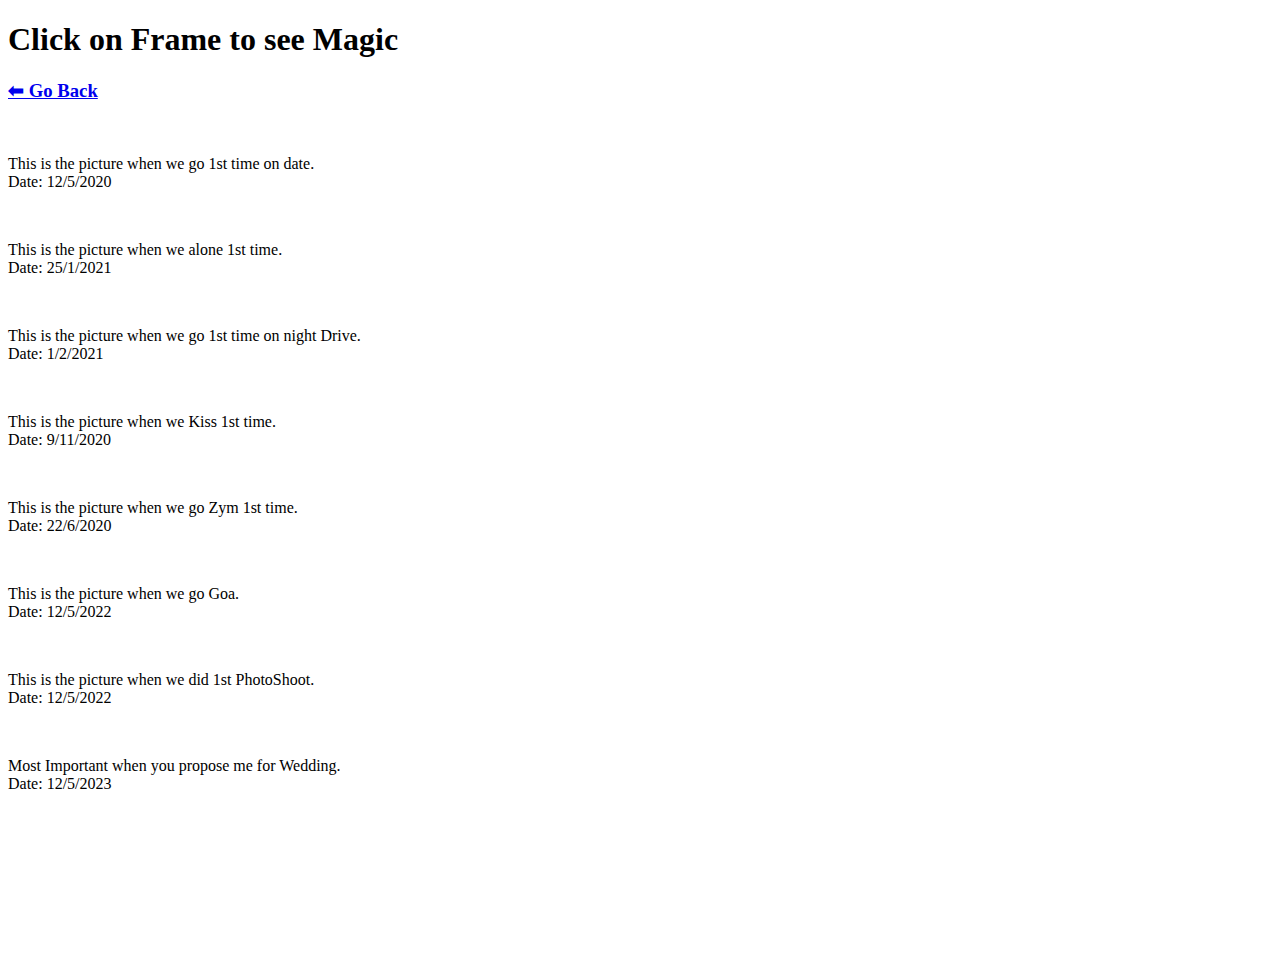
==== gallery.html @ d54800e2 "Update gallery.html" ====
<!DOCTYPE html>
<html lang="en">
  <head>
    <meta charset="UTF-8" />
    <meta name="viewport" content="width=device-width, initial-scale=1.0" />
    <title>Gallery</title>
    <link rel="stylesheet" href="css/gallery.css" />
  </head>
  <body>
    <div class="text">
        <h1>Click on Frame to see Magic </h1>
        <h3><a href="index.html"> ⬅ Go Back </a> </h3>
    </div>
    <div class="container">
        <!--card 1-->
      <div class="card">
        <div class="image image1"></div>
        <div class="info">
          <img src="https://i.postimg.cc/bJwJ0CLr/image6.jpg" alt="">
          <p>
            This is the picture when we go <span>1st time on date.</span>
           <br> Date: 12/5/2020
          </p>
        </div>
      </div>
      <!--card 2-->
      <div class="card">
        <div class="image image1"></div>
        <div class="info">
          <img src="https://i.postimg.cc/Z5C6VSNg/couple-1867098-640.jpg" alt="">
          <p>
            This is the picture when <span>we alone 1st time.</span>
           <br> Date: 25/1/2021
          </p>
        </div>
      </div>
      <!--card 3-->
      <div class="card">
        <div class="image image1"></div>
        <div class="info">
          <img src="https://i.postimg.cc/VNXgWwQw/relationship-2178963-1280.jpg" alt="">
          <p>
            This is the picture when we go <span>1st time on night Drive.</span>
           <br> Date: 1/2/2021
          </p>
        </div>
      </div> 
      <!--card 4-->
      <div class="card">
        <div class="image image1"></div>
        <div class="info">
          <img src="https://i.postimg.cc/Z5tyFdT9/man-1853532-640.jpg" alt="">
          <p>
            This is the picture when <span>we Kiss 1st time.</span>
           <br> Date: 9/11/2020
          </p>
        </div>
      </div>
      <!--card 5-->
      <div class="card">
        <div class="image image1"></div>
        <div class="info">
          <img src="https://i.postimg.cc/Vs2Fp5fw/man-2264825-640.jpg" alt="">
          <p>
            This is the picture when we go  <span> Zym 1st time.</span> 
           <br> Date: 22/6/2020
          </p>
        </div>
      </div>
      <!--card 6-->
      <div class="card">
        <div class="image image1"></div>
        <div class="info">
          <img src="https://i.postimg.cc/hGhzKbs5/couple-768683-640.jpg" alt="">
          <p>
            This is the picture when <span>we go Goa.</span>
           <br> Date: 12/5/2022
          </p>
        </div>
      </div>
      <!--card 7-->
      <div class="card">
        <div class="image image1"></div>
        <div class="info">
          <img src="https://i.postimg.cc/DztZnV8S/couple-1822585-640.jpg" alt="">
          <p>
            This is the picture when we did <span>1st PhotoShoot.</span>
           <br> Date: 12/5/2022
          </p>
        </div>
      </div>
      <!--card 8-->
      <div class="card">
        <div class="image image1"></div>
        <div class="info">
          <img src="https://i.postimg.cc/qqDWHrvY/couple-443600-1280.jpg" alt="">
          <p>
           Most Important when you <span> propose me for Wedding. </span>
           <br> Date: 12/5/2023
          </p>
        </div>
      </div>    

     <!-- <div class="card">
        <div class="image image2">

        </div>
      </div>
      <div class="card">
        <div class="image image3">
            <div class="info">
        </div>

      </div>
    </div>-->
    <svg>
      <filter id="wavy1">
        <feturbulence
          x="0"
          y="0"
          baseFrequency="0.2"
          numOctaves="5"
          seed="1"
        ></feturbulence>
        <feDisplacementMap in="SourceGraphic" scale="20" />
      </filter>
    </svg>
    <svg>
      <filter id="wavy2">
        <feturbulence
          x="0"
          y="0"
          baseFrequency="0.02"
          numOctaves="5"
          seed="1"
        ></feturbulence>
        <feDisplacementMap in="SourceGraphic" scale="20" />
      </filter>
    </svg>
    <svg>
      <filter id="wavy3">
        <feturbulence
          x="0"
          y="0"
          baseFrequency="0.1"
          numOctaves="5"
          seed="1"
        ></feturbulence>
        <feDisplacementMap in="SourceGraphic" scale="20" />
      </filter>
    </svg>
  </body>
</html>
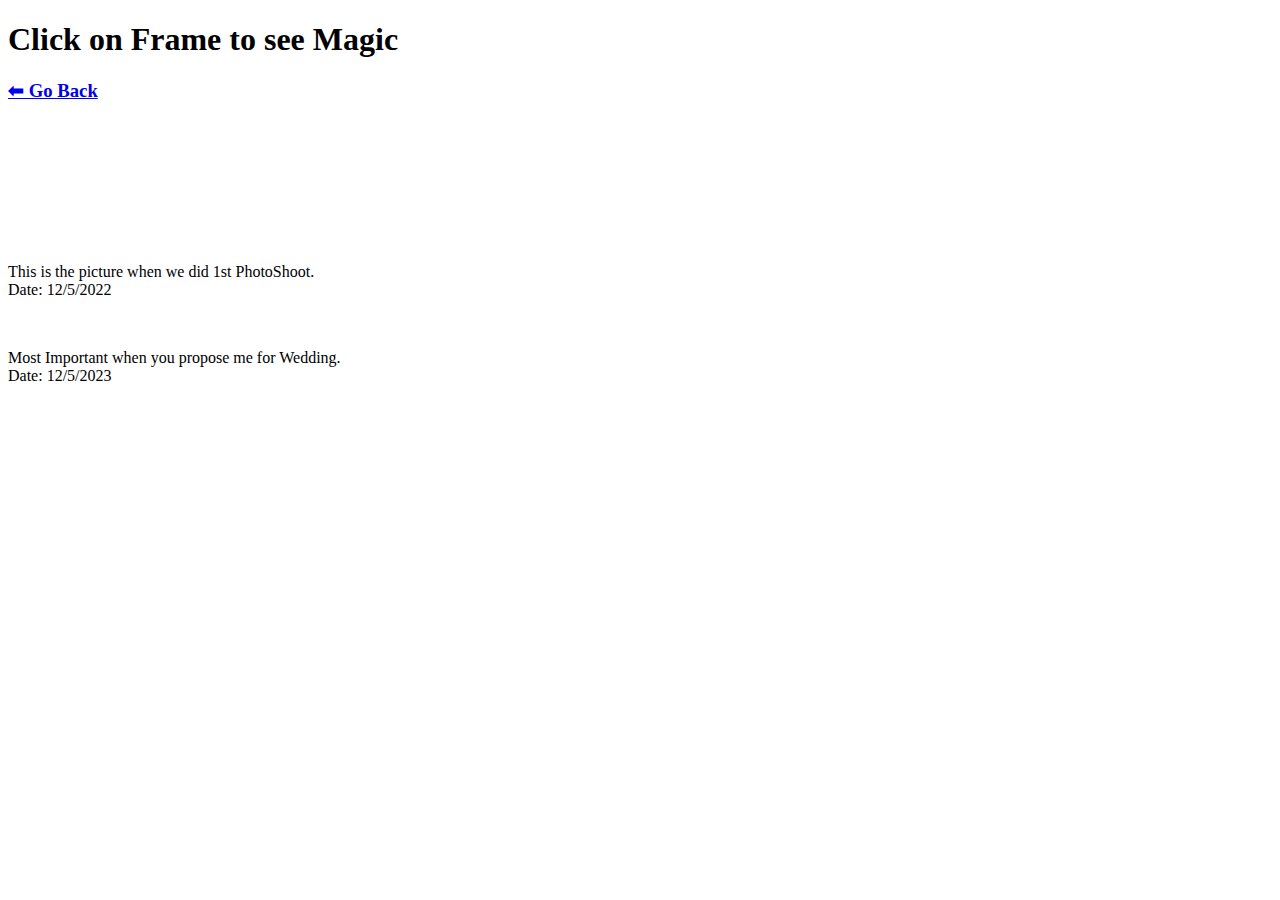
==== commit d738f4bd: "Update gallery.html" ====
--- a/gallery.html
+++ b/gallery.html
@@ -17,65 +17,41 @@
         <div class="image image1"></div>
         <div class="info">
           <img src="https://i.postimg.cc/bJwJ0CLr/image6.jpg" alt="">
-          <p>
-            This is the picture when we go <span>1st time on date.</span>
-           <br> Date: 12/5/2020
-          </p>
         </div>
       </div>
       <!--card 2-->
       <div class="card">
         <div class="image image1"></div>
         <div class="info">
-          <img src="https://i.postimg.cc/Z5C6VSNg/couple-1867098-640.jpg" alt="">
-          <p>
-            This is the picture when <span>we alone 1st time.</span>
-           <br> Date: 25/1/2021
-          </p>
+          <img src="https://i.postimg.cc/TwM0pbct/image2.jpg" alt="">
         </div>
       </div>
       <!--card 3-->
       <div class="card">
         <div class="image image1"></div>
         <div class="info">
-          <img src="https://i.postimg.cc/VNXgWwQw/relationship-2178963-1280.jpg" alt="">
-          <p>
-            This is the picture when we go <span>1st time on night Drive.</span>
-           <br> Date: 1/2/2021
-          </p>
+          <img src="https://i.postimg.cc/fT9fP93z/image1.jpg" alt="">
         </div>
       </div> 
       <!--card 4-->
       <div class="card">
         <div class="image image1"></div>
         <div class="info">
-          <img src="https://i.postimg.cc/Z5tyFdT9/man-1853532-640.jpg" alt="">
-          <p>
-            This is the picture when <span>we Kiss 1st time.</span>
-           <br> Date: 9/11/2020
-          </p>
+          <img src="https://i.postimg.cc/Xv8qCSft/image4.jpg" alt="">
         </div>
       </div>
       <!--card 5-->
       <div class="card">
         <div class="image image1"></div>
         <div class="info">
-          <img src="https://i.postimg.cc/Vs2Fp5fw/man-2264825-640.jpg" alt="">
-          <p>
-            This is the picture when we go  <span> Zym 1st time.</span> 
-           <br> Date: 22/6/2020
-          </p>
+          <img src="https://i.postimg.cc/Xv8qCSft/image4.jpg" alt="">
         </div>
       </div>
       <!--card 6-->
       <div class="card">
         <div class="image image1"></div>
         <div class="info">
-          <img src="https://i.postimg.cc/hGhzKbs5/couple-768683-640.jpg" alt="">
-          <p>
-            This is the picture when <span>we go Goa.</span>
-           <br> Date: 12/5/2022
-          </p>
+          <img src="https://i.postimg.cc/YSKrxT52/IMG-7736.jpg" alt="">
         </div>
       </div>
       <!--card 7-->
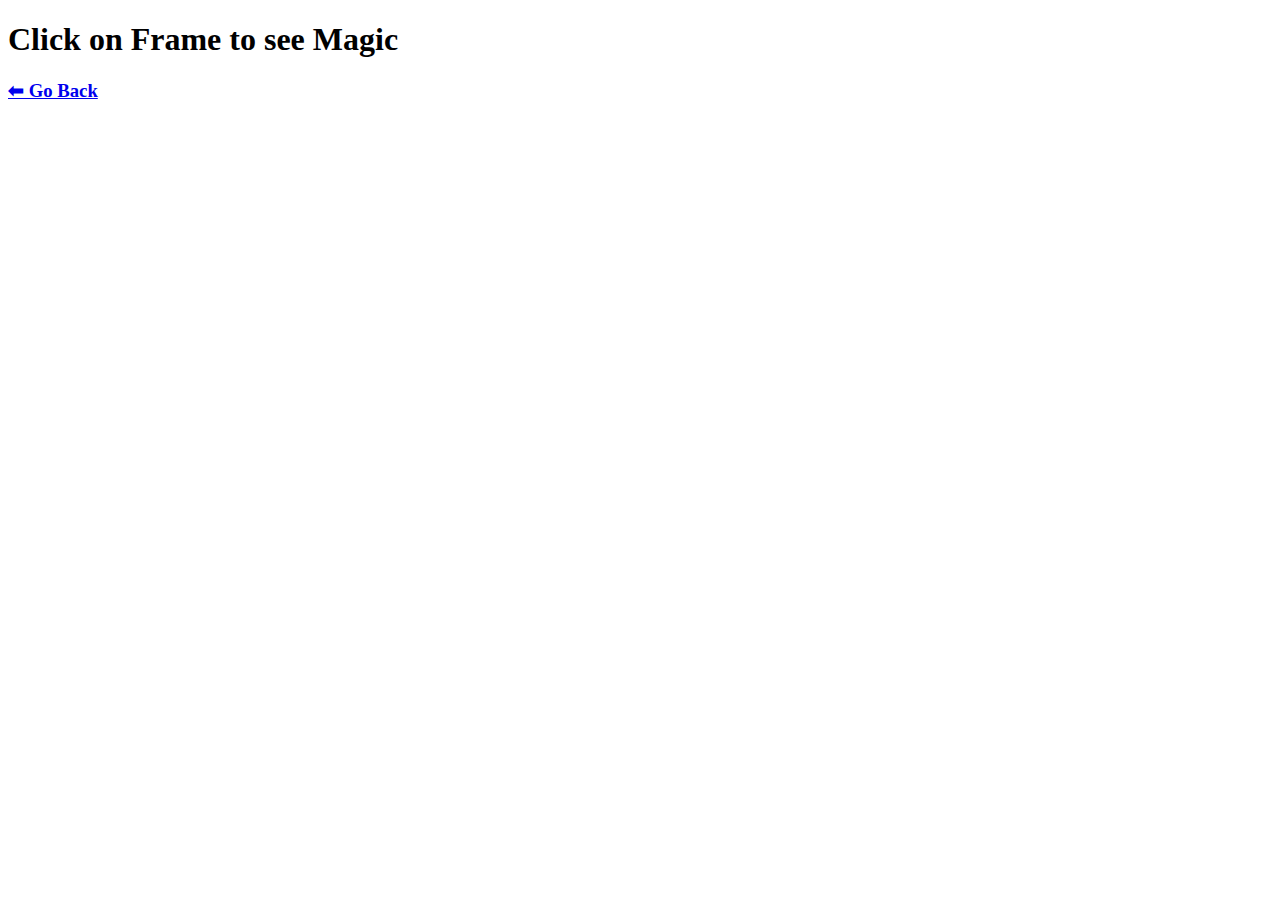
==== commit df1e4c50: "Update gallery.html" ====
--- a/gallery.html
+++ b/gallery.html
@@ -23,14 +23,14 @@
       <div class="card">
         <div class="image image1"></div>
         <div class="info">
-          <img src="https://i.postimg.cc/TwM0pbct/image2.jpg" alt="">
+          <img src="https://i.postimg.cc/MTG1WcdF/image9.jpg" alt="">
         </div>
       </div>
       <!--card 3-->
       <div class="card">
         <div class="image image1"></div>
         <div class="info">
-          <img src="https://i.postimg.cc/fT9fP93z/image1.jpg" alt="">
+          <img src="https://i.postimg.cc/hPCh9Sb9/image10.jpg" alt="">
         </div>
       </div> 
       <!--card 4-->
@@ -44,38 +44,37 @@
       <div class="card">
         <div class="image image1"></div>
         <div class="info">
-          <img src="https://i.postimg.cc/Xv8qCSft/image4.jpg" alt="">
+          <img src="https://i.postimg.cc/QC0gQQVs/image5.jpg" alt="">
         </div>
       </div>
       <!--card 6-->
       <div class="card">
         <div class="image image1"></div>
         <div class="info">
-          <img src="https://i.postimg.cc/YSKrxT52/IMG-7736.jpg" alt="">
+          <img src="https://i.postimg.cc/qMq2fCzh/image7.jpg" alt="">
         </div>
       </div>
       <!--card 7-->
       <div class="card">
         <div class="image image1"></div>
         <div class="info">
-          <img src="https://i.postimg.cc/DztZnV8S/couple-1822585-640.jpg" alt="">
-          <p>
-            This is the picture when we did <span>1st PhotoShoot.</span>
-           <br> Date: 12/5/2022
-          </p>
+          <img src="https://i.postimg.cc/fypcqw7g/image8.jpg" alt="">
         </div>
       </div>
       <!--card 8-->
       <div class="card">
         <div class="image image1"></div>
         <div class="info">
-          <img src="https://i.postimg.cc/qqDWHrvY/couple-443600-1280.jpg" alt="">
-          <p>
-           Most Important when you <span> propose me for Wedding. </span>
-           <br> Date: 12/5/2023
-          </p>
+          <img src="https://i.postimg.cc/6pS0bfcp/image2.jpg" alt="">
         </div>
-      </div>    
+      </div> 
+      <!--card 9-->
+      <div class="card">
+        <div class="image image1"></div>
+        <div class="info">
+          <img src="https://i.postimg.cc/mrHSv1pN/image1.jpg" alt="">
+        </div>
+      </div>
 
      <!-- <div class="card">
         <div class="image image2">
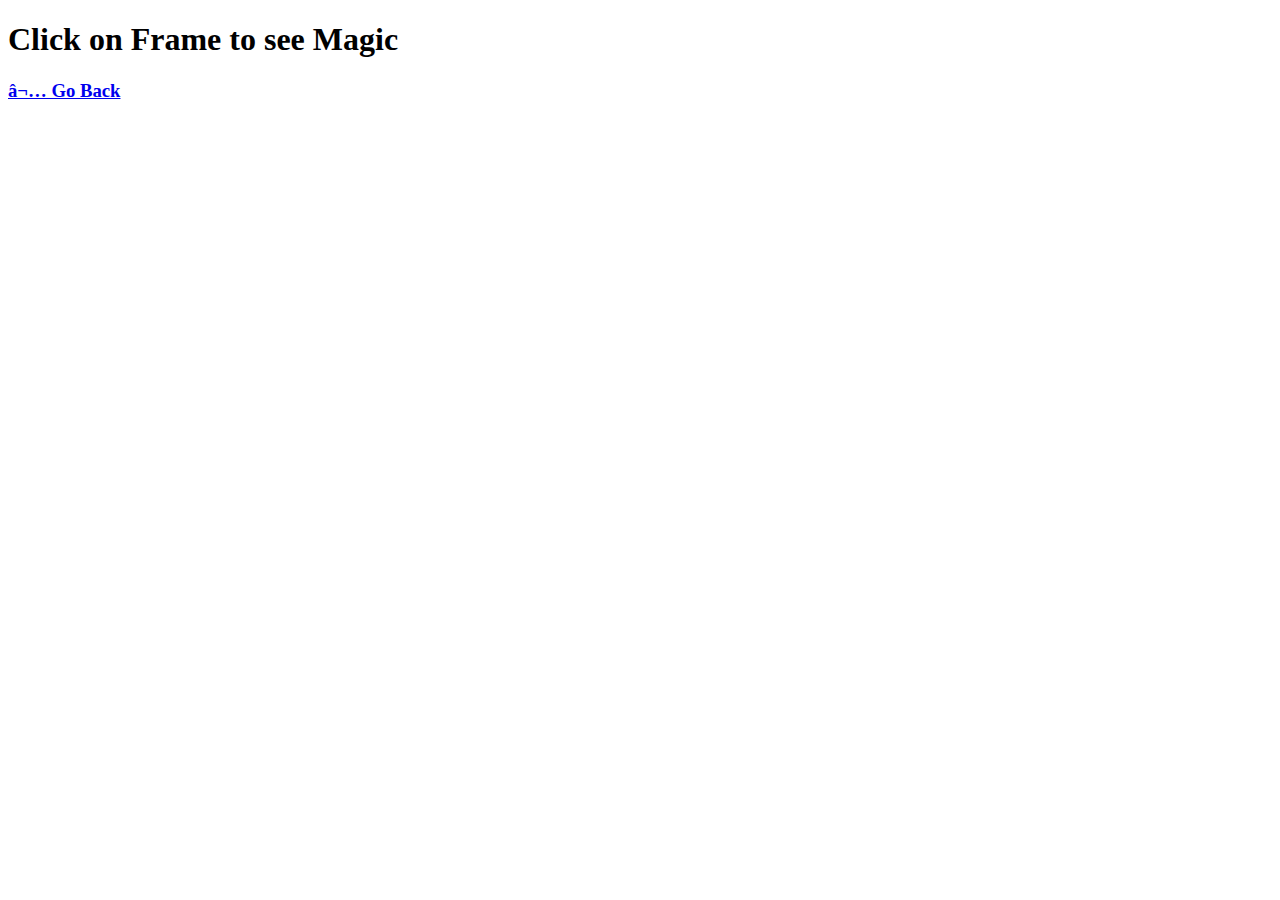
==== commit 966011de: "Update gallery.html" ====
--- a/gallery.html
+++ b/gallery.html
@@ -1,7 +1,7 @@
 <!DOCTYPE html>
 <html lang="en">
   <head>
-    <meta charset="UTF-8" />
+    <meta charset="UTF-9" />
     <meta name="viewport" content="width=device-width, initial-scale=1.0" />
     <title>Gallery</title>
     <link rel="stylesheet" href="css/gallery.css" />
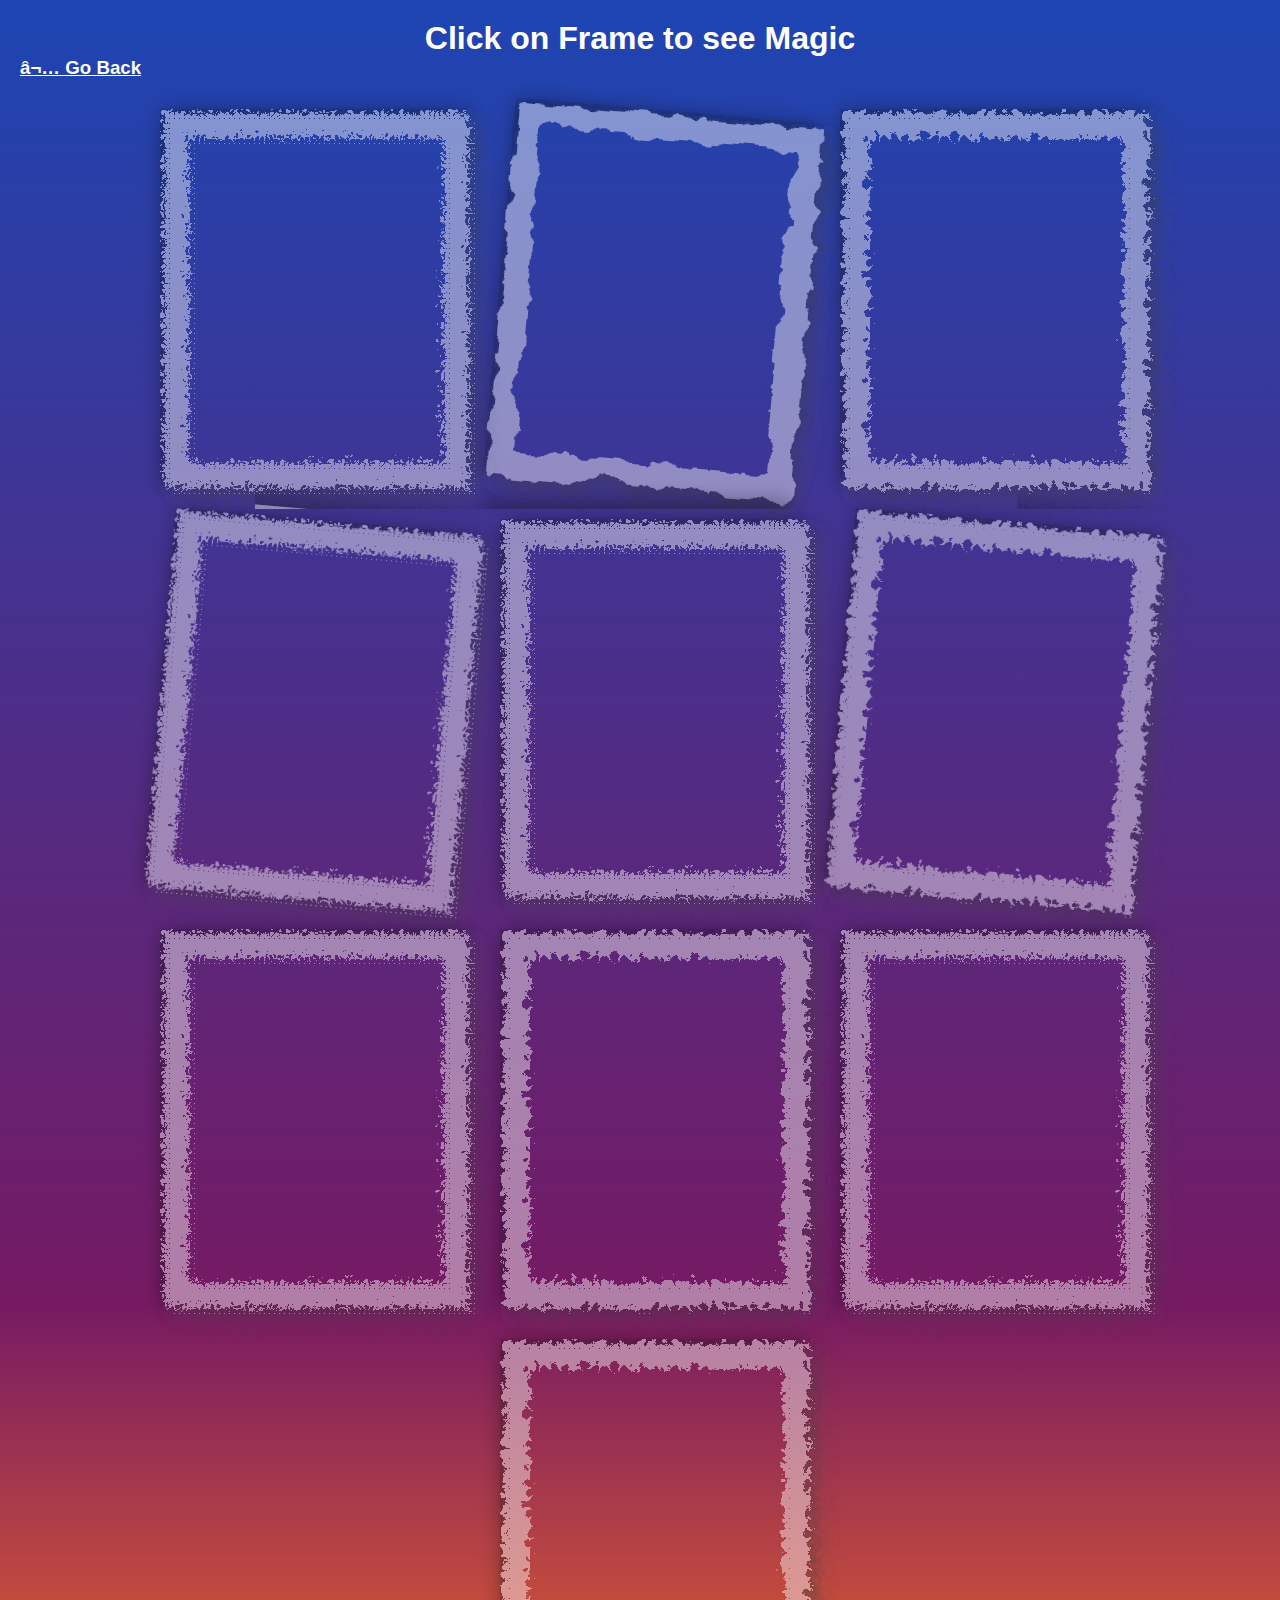
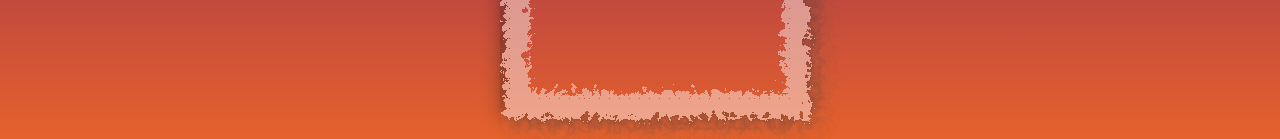
==== commit 61da6b7c: "Update gallery.html" ====
--- a/gallery.html
+++ b/gallery.html
@@ -1,7 +1,7 @@
 <!DOCTYPE html>
 <html lang="en">
   <head>
-    <meta charset="UTF-9" />
+    <meta charset="UTF-11" />
     <meta name="viewport" content="width=device-width, initial-scale=1.0" />
     <title>Gallery</title>
     <link rel="stylesheet" href="css/gallery.css" />
@@ -75,6 +75,13 @@
           <img src="https://i.postimg.cc/mrHSv1pN/image1.jpg" alt="">
         </div>
       </div>
+      <!--card 10-->
+      <div class="card">
+        <div class="image image1"></div>
+        <div class="info">
+          <img src="https://i.postimg.cc/mrHSv1pN/image1.jpg" alt="">
+        </div>
+      </div>
 
      <!-- <div class="card">
         <div class="image image2">
--- a/css/gallery.css
+++ b/css/gallery.css
@@ -0,0 +1,147 @@
+* {
+  box-sizing: border-box;
+  margin: 0;
+  padding: 0;
+}
+
+body {
+  font-family: Verdana, Geneva, Tahoma, sans-serif;
+
+  justify-content: center;
+  align-items: center;
+  min-height: 100vh;
+  background: linear-gradient(to bottom, #1d45b3 0%, #761a63 75%, #e6612c 100%);
+  padding: 20px;
+}
+.text h1,
+h3 a {
+  text-align: center;
+  color: #ffffff;
+}
+.container {
+  display: flex;
+  justify-content: center;
+  align-items: center;
+  flex-wrap: wrap;
+}
+
+.container .card {
+  position: relative;
+  width: 280px;
+  height: 350px;
+  margin: 30px;
+}
+
+.container .card:nth-of-type(2) {
+  transform: rotate(5deg);
+}
+.container .card:nth-of-type(4) {
+  transform: rotate(5deg);
+}
+.container .card:nth-of-type(6) {
+  transform: rotate(5deg);
+}
+.container .card .image {
+  position: relative;
+  width: 100%;
+  height: 100%;
+  background-size: cover;
+  transform: translate(10px, 10px);
+}
+
+.container .card:before {
+  content: "";
+  position: absolute;
+  top: 0;
+  left: 0;
+  width: 255px;
+  height: 325px;
+  border: 25px solid #ffffff6f;
+  z-index: 1;
+  background: linear-gradient(145deg, #991515, #e6e6e6);
+  box-shadow: 7px 7px 21px #4b494971, -7px -7px 21px #00000062;
+  background: transparent;
+}
+
+.container .card:nth-of-type(1)::before {
+  filter: url(#wavy1);
+}
+
+.container .card:nth-of-type(2)::before {
+  filter: url(#wavy2);
+}
+
+.container .card:nth-of-type(3)::before {
+  filter: url(#wavy3);
+}
+.container .card:nth-of-type(4)::before {
+  filter: url(#wavy1);
+}
+
+.container .card:nth-of-type(5)::before {
+  filter: url(#wavy1);
+}
+.container .card:nth-of-type(6)::before {
+  filter: url(#wavy3);
+}
+
+.container .card:nth-of-type(7)::before {
+  filter: url(#wavy1);
+}
+.container .card:nth-of-type(8)::before {
+  filter: url(#wavy3);
+}
+.container .card:nth-of-type(9)::before {
+  filter: url(#wavy1);
+}
+.container .card:nth-of-type(10)::before {
+  filter: url(#wavy3);
+}
+.container .card:nth-of-type(11)::before {
+  filter: url(#wavy3);
+}
+
+.image1 {
+  background-image: url("https://res.cloudinary.com/dswp5qfpm/image/upload/v1597476074/animal/rabbit_vq9gli.jpg");
+}
+
+.image2 {
+  background-image: url("https://res.cloudinary.com/dswp5qfpm/image/upload/v1597476033/animal/cat_hfwcwm.jpg");
+}
+
+.image3 {
+  background-image: url("https://res.cloudinary.com/dswp5qfpm/image/upload/v1597476068/animal/parrot_rjd1vq.jpg");
+}
+
+svg {
+  width: 0;
+  height: 0;
+}
+span {
+  color: rgb(173, 249, 229);
+  font-weight: 700;
+}
+.container .card .info {
+  position: absolute;
+  top: 0;
+  left: 0;
+  width: 100%;
+  height: 100%;
+  padding: 50px 30px 30px 30px;
+  transform: translate(10px, 10px);
+  text-align: center;
+  background-color: transparent;
+  color: #fff;
+  line-height: 1.4;
+  font-size: 20px;
+  opacity: 0;
+  transition-duration: 1s;
+}
+
+.container .card:hover .info {
+  opacity: 1;
+}
+img {
+  width: 100%;
+  box-shadow: 0 0 13px 20px solid black;
+}
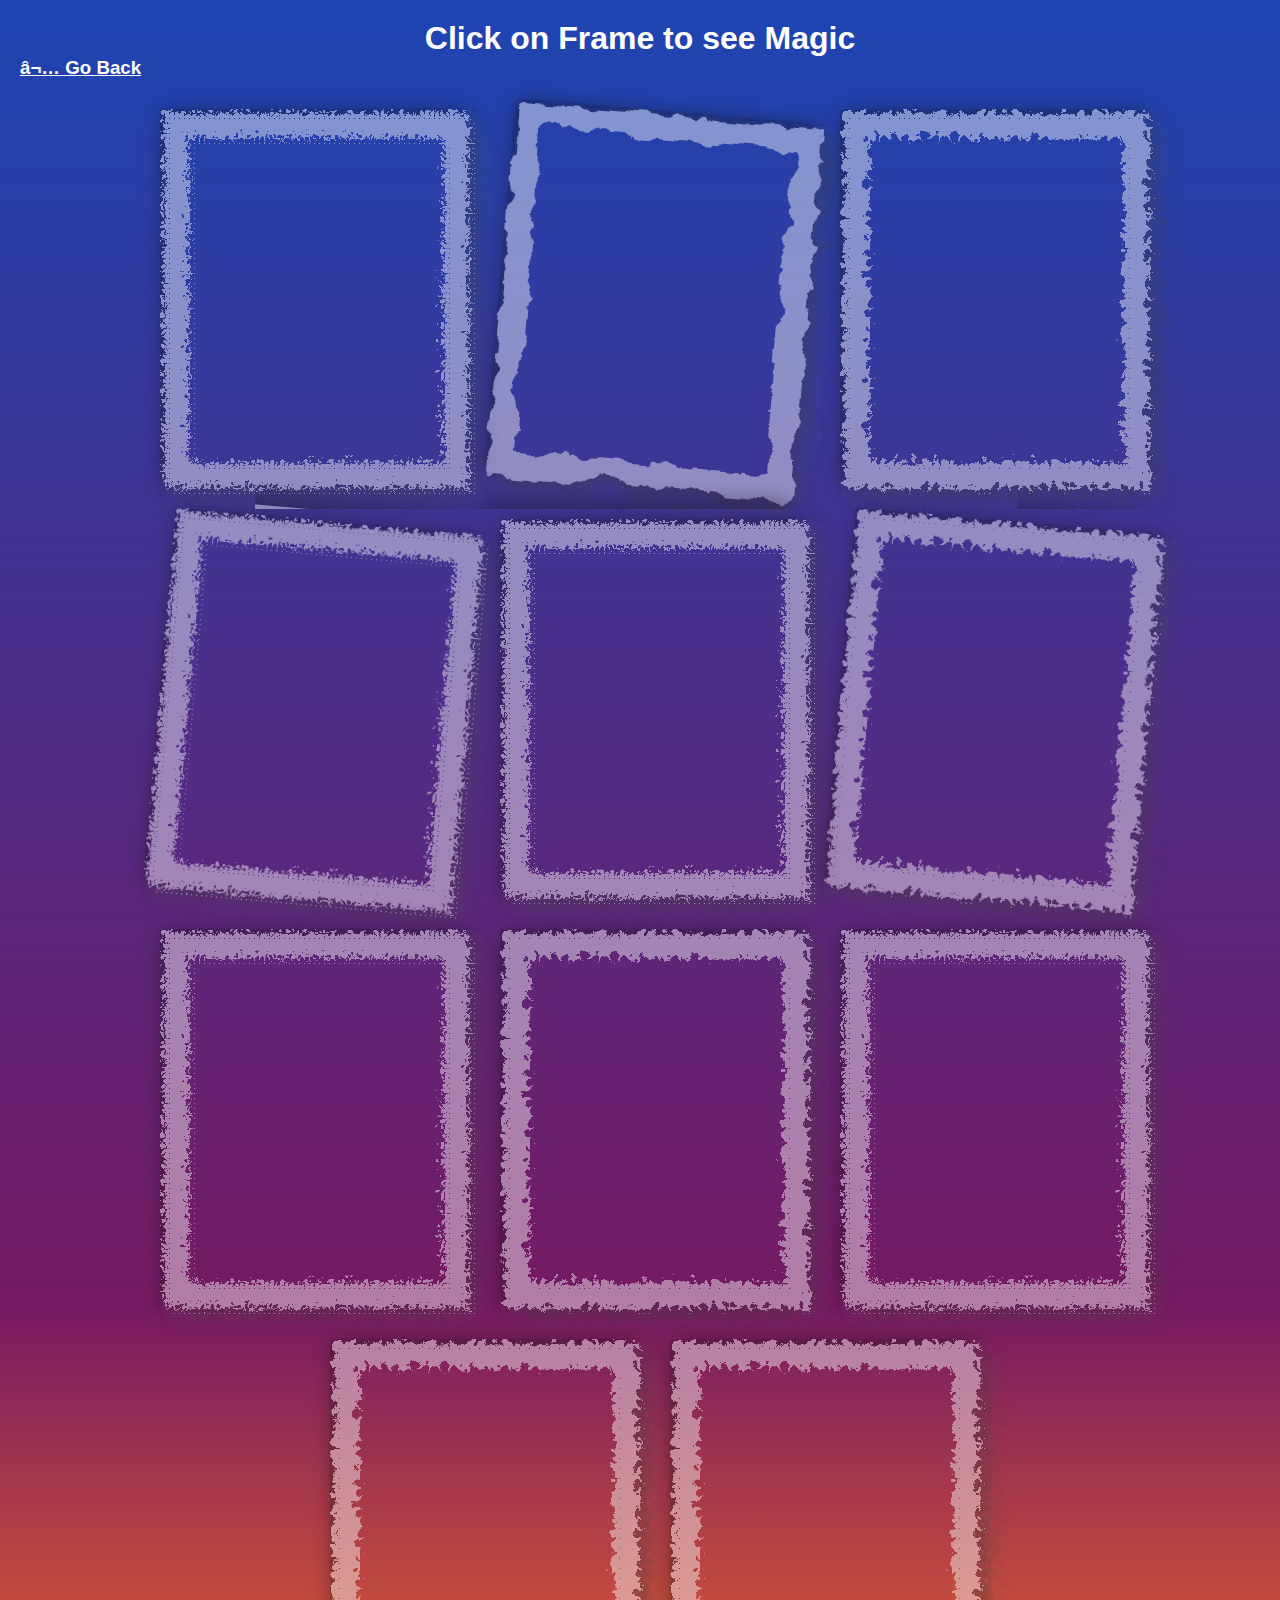
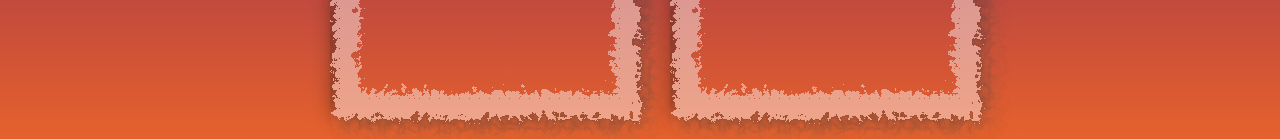
==== commit 9ff8a0e5: "Update gallery.html" ====
--- a/gallery.html
+++ b/gallery.html
@@ -79,7 +79,14 @@
       <div class="card">
         <div class="image image1"></div>
         <div class="info">
-          <img src="https://i.postimg.cc/mrHSv1pN/image1.jpg" alt="">
+          <img src="https://i.postimg.cc/053x0bKd/image11.jpg" alt="">
+        </div>
+      </div>
+      <!--card 11-->
+      <div class="card">
+        <div class="image image1"></div>
+        <div class="info">
+          <img src="https://i.postimg.cc/W1V40hxY/image12.jpg" alt="">
         </div>
       </div>
 
